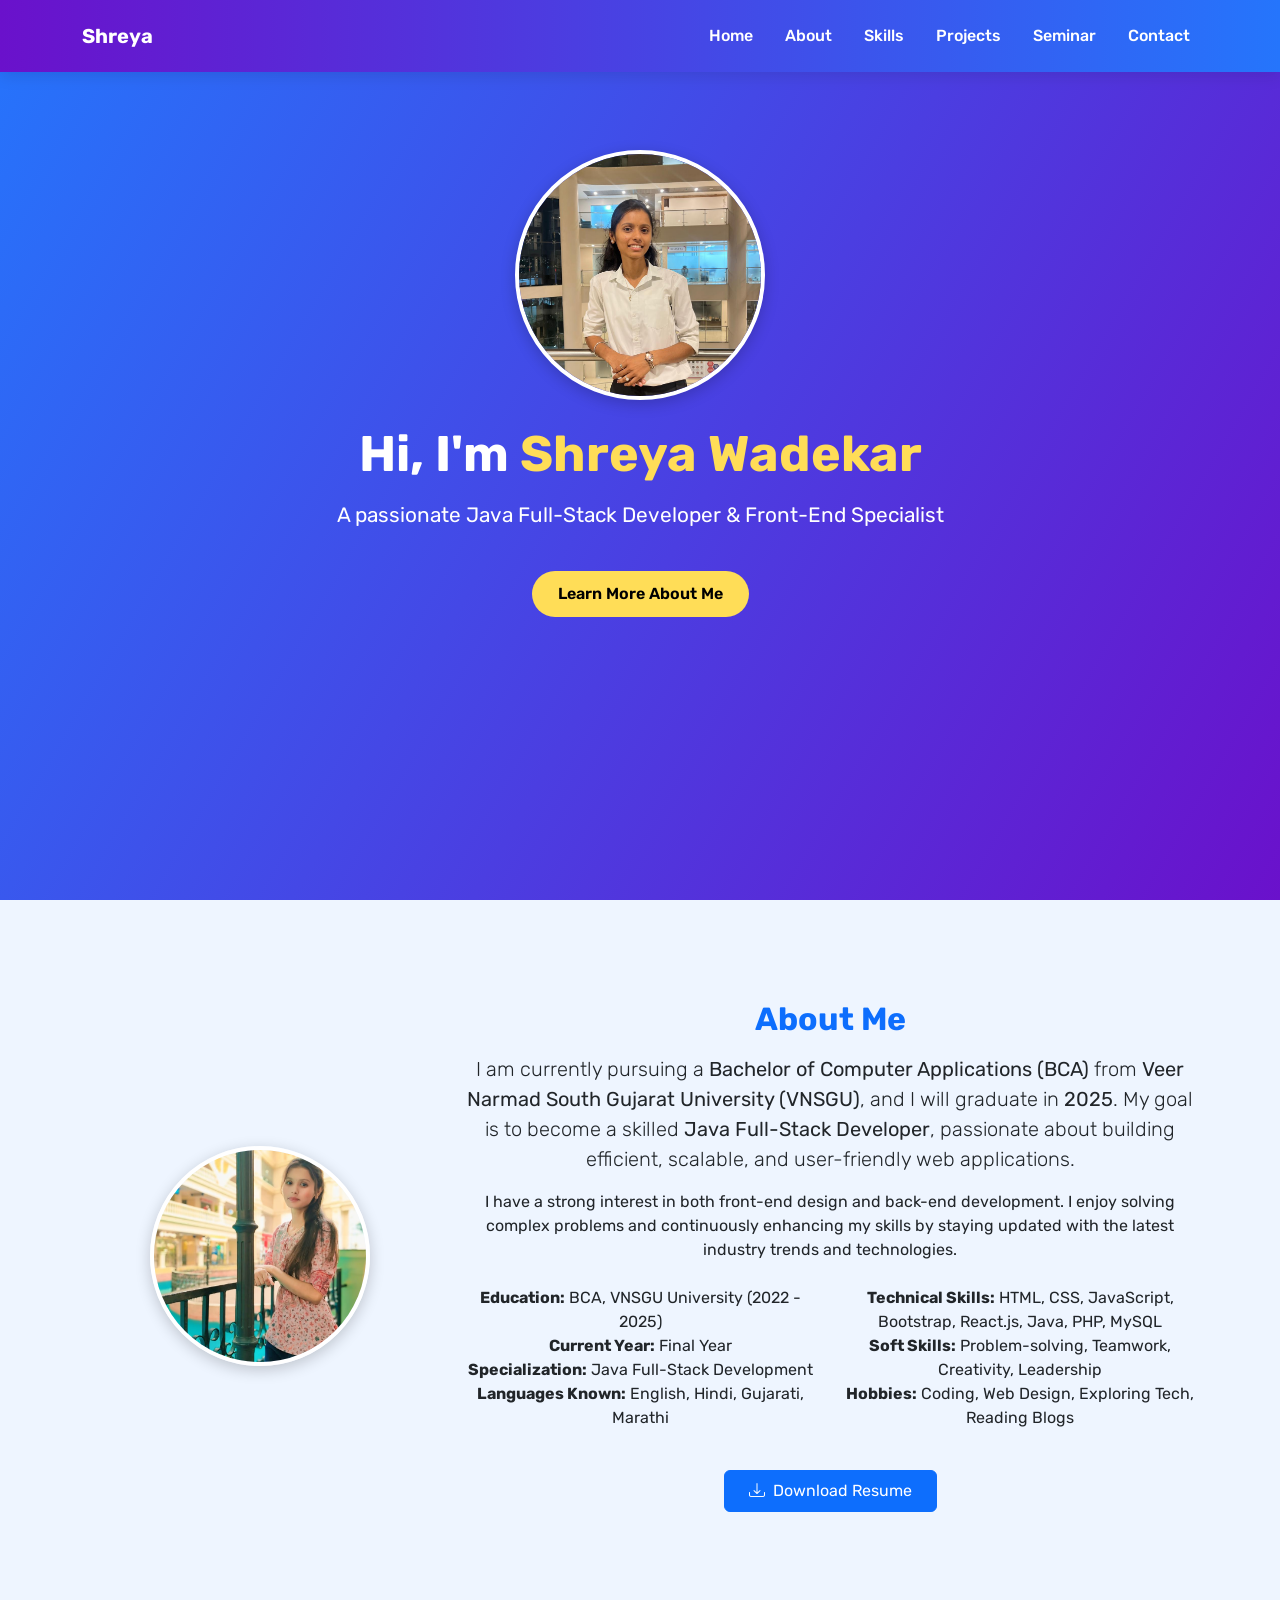
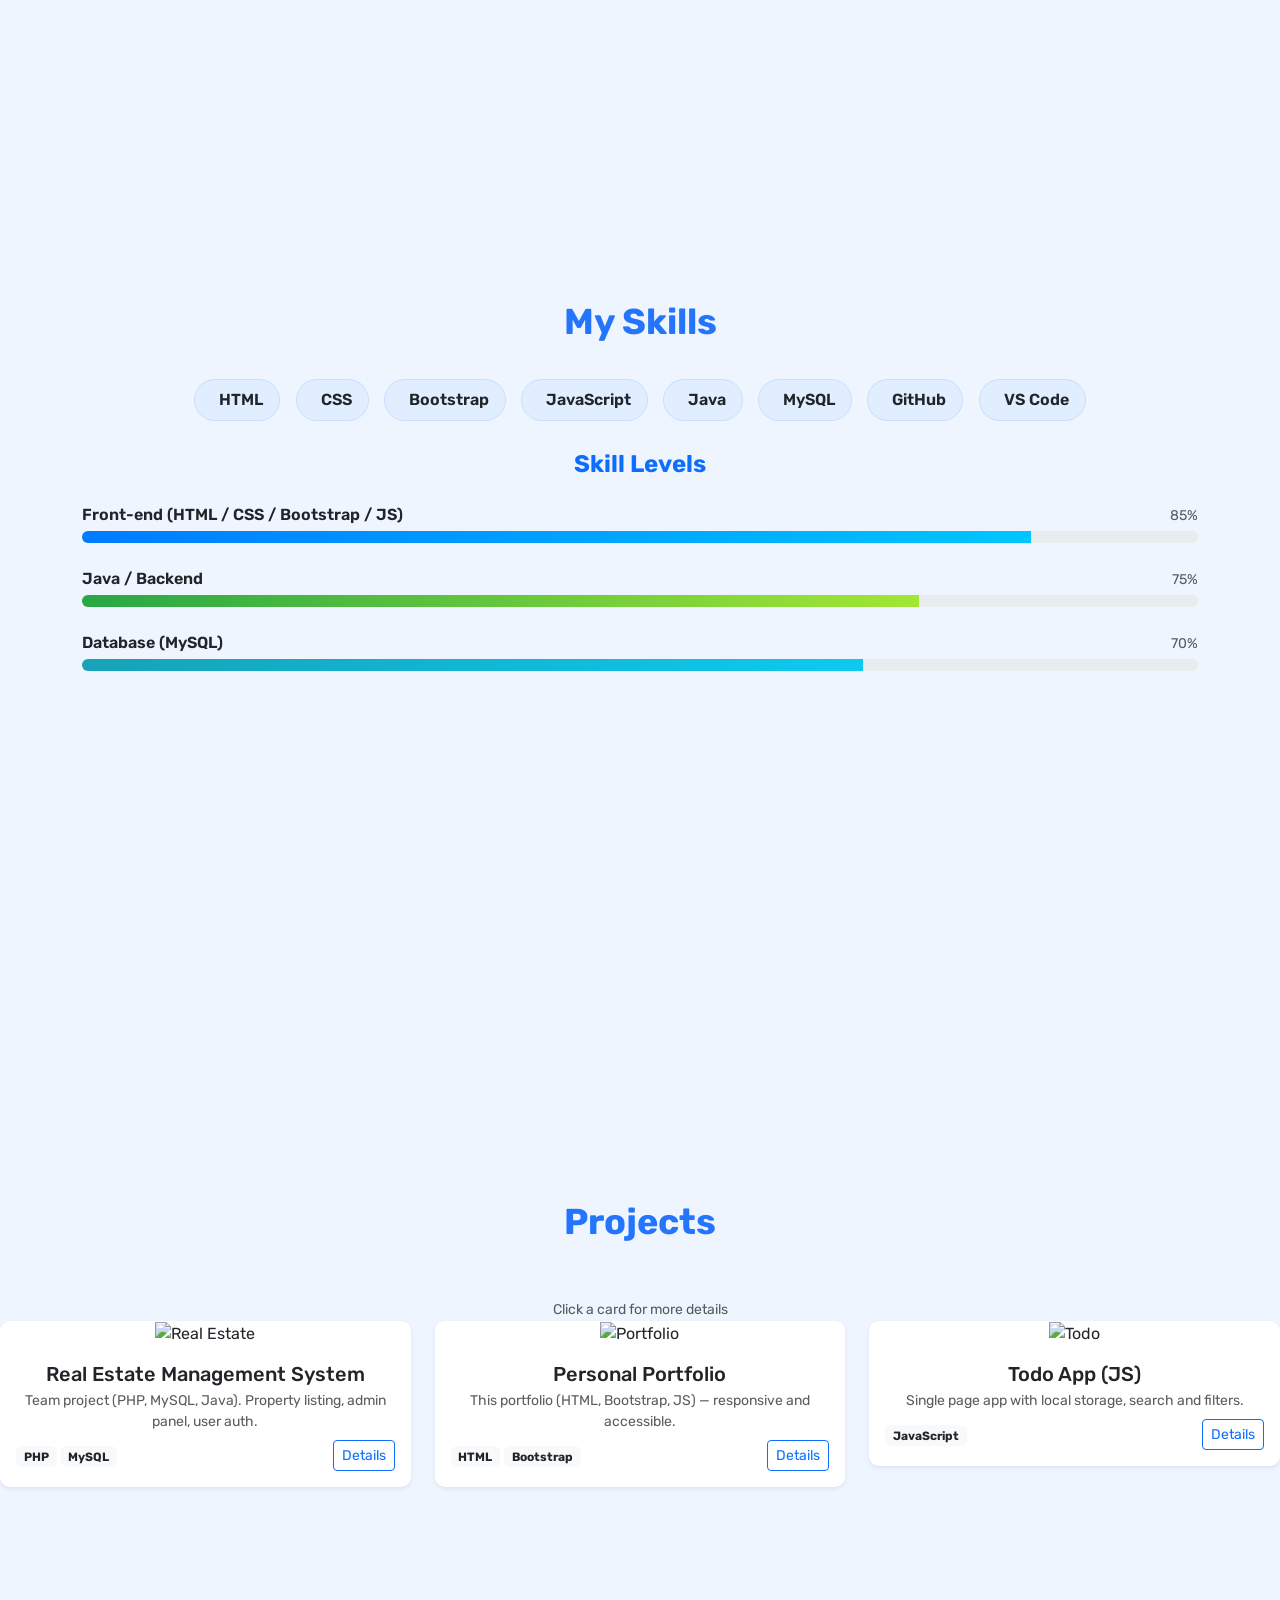
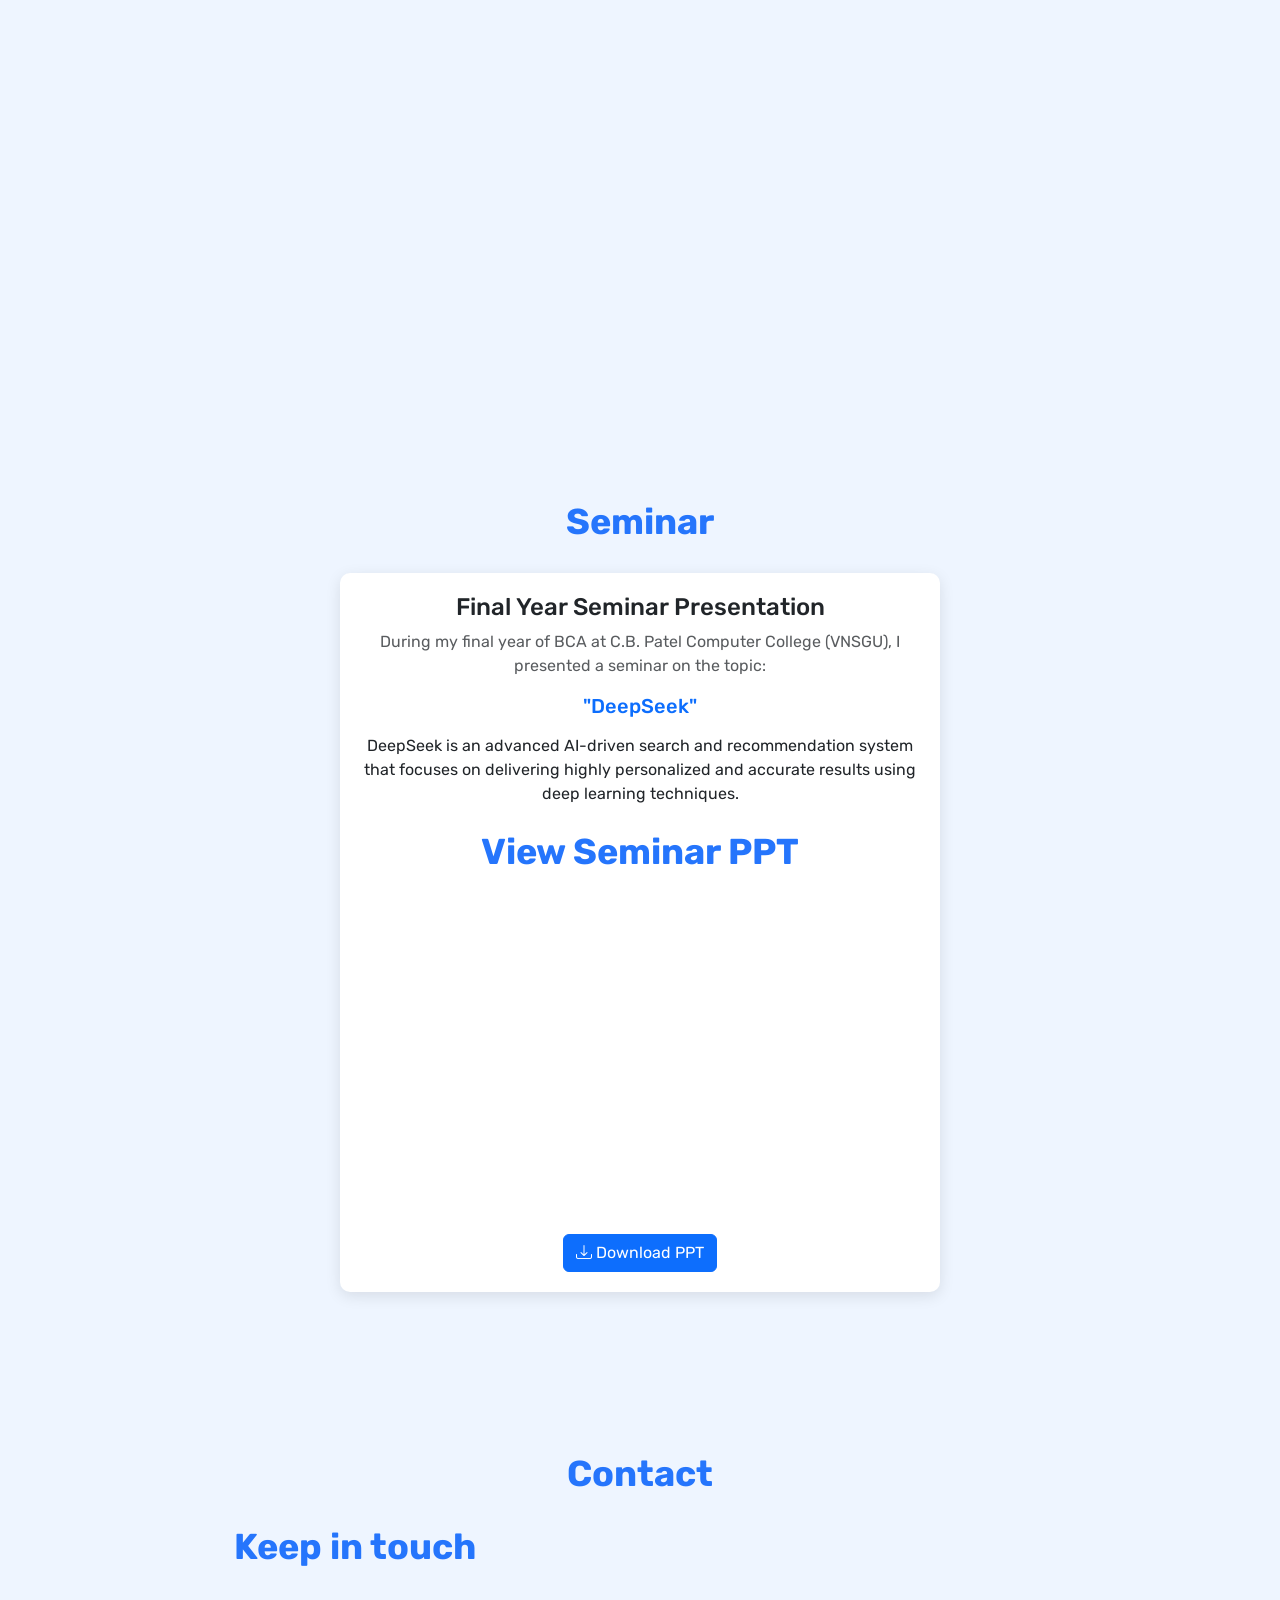
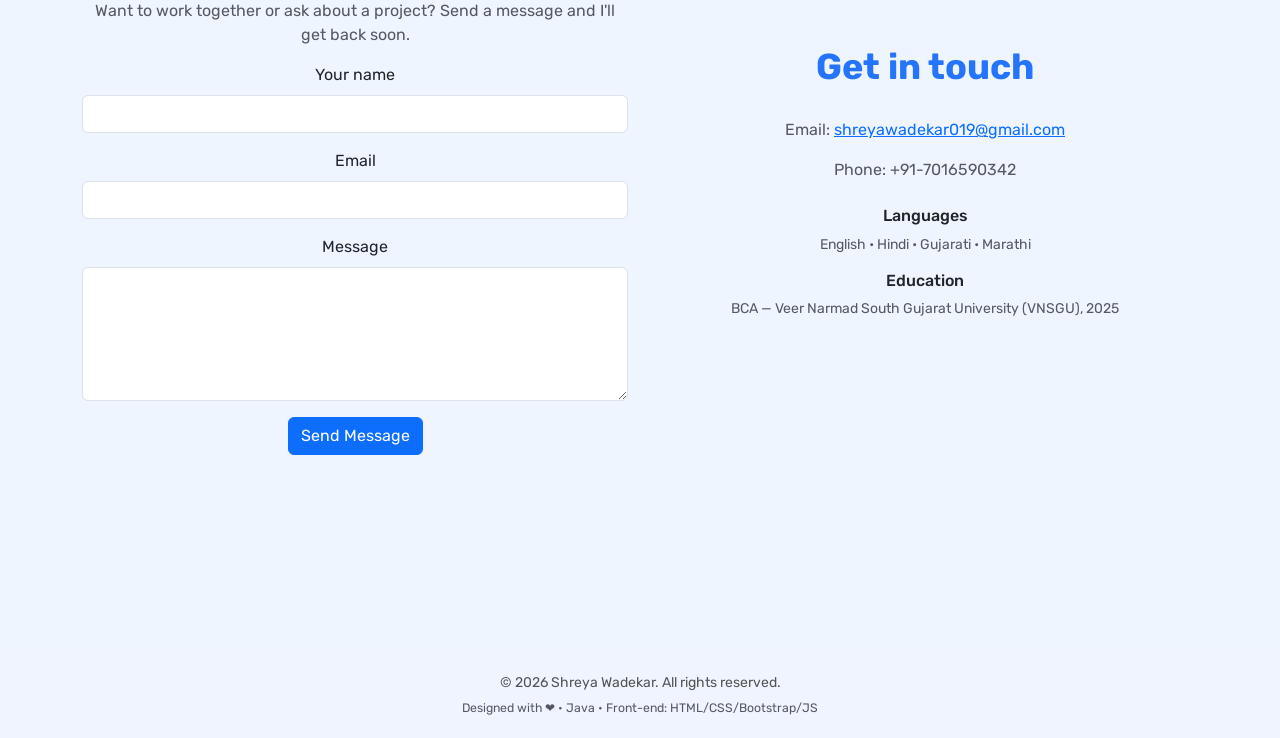
==== home.html @ 7461a8b8 "potfolio" ====
<!doctype html>
<html lang="en">

<head>
  <meta charset="utf-8">
  <meta name="viewport" content="width=device-width, initial-scale=1">
  <title>Shreya Portfolio</title>

  <!-- Bootstrap CSS -->
  <link href="https://cdn.jsdelivr.net/npm/bootstrap@5.3.7/dist/css/bootstrap.min.css" rel="stylesheet">

  <!-- Bootstrap Icons -->
  <link href="https://cdn.jsdelivr.net/npm/bootstrap-icons@1.10.5/font/bootstrap-icons.css" rel="stylesheet">

  <!-- Google Fonts -->
  <link href="https://fonts.googleapis.com/css2?family=Rubik:wght@300;400;600;700&display=swap" rel="stylesheet">

  <!-- Font Awesome -->
  <script src="https://kit.fontawesome.com/a076d05399.js" crossorigin="anonymous"></script>

  <!-- AOS Library CSS -->
  <link href="https://unpkg.com/aos@2.3.1/dist/aos.css" rel="stylesheet">

  <style>
    body {
      background: #eef5ff;
      font-family: 'Rubik', sans-serif;
      overflow-x: hidden;
      margin: 0;
      padding: 0;
    }

    /* Navbar */
    .navbar {
      background: linear-gradient(90deg, #6a11cb, #2575fc);
      box-shadow: 0 4px 15px rgba(0, 0, 0, 0.1);
      position: fixed;
      top: 0;
      width: 100%;
      z-index: 1000;
    }

    .navbar .nav-link {
      color: white;
      font-weight: 500;
      transition: color 0.3s ease;
    }

    .navbar .nav-link:hover {
      color: #ffdd57;
    }

    .section {
  min-height: 100vh;
  padding: 100px 0 60px;
  text-align: center;
  transition: all 0.5s ease-in-out;
  display: block; /* Always visible */
}

    .section.active {
      display: block;
      animation: fadeIn 0.7s ease-in-out;
    }

    @keyframes fadeIn {
      from {
        opacity: 0;
        transform: translateY(30px);
      }

      to {
        opacity: 1;
        transform: translateY(0);
      }
    }

    /* Hero Section */
    #hero {
      background: linear-gradient(120deg, #2575fc, #6a11cb);
      color: white;
      text-align: center;
      padding-top: 150px;
      padding-bottom: 100px;
    }

    #hero h1 {
      font-size: 50px;
      font-weight: bold;
    }

    #hero p {
      font-size: 1.3rem;
    }

    #hero .btn-custom {
      background-color: #ffdd57;
      color: #000;
      border-radius: 30px;
      padding: 10px 25px;
      font-weight: 600;
      transition: 0.3s;
    }

    #hero .btn-custom:hover {
      background-color: #fff;
      color: #2575fc;
    }

    /* Profile Image */
    .profile-img {
      border-radius: 50%;
      box-shadow: 0 4px 15px rgba(0, 0, 0, 0.2);
      width: 250px;
      height: 250px;
      object-fit: cover;
      border: 4px solid #fff;
    }

    /* Headings */
    .name {
      color: #2575fc;
      font-weight: bold;
      font-size: 36px;
      margin-bottom: 30px;
    }

    /* Skill Badges */
    .skill-badge {
      display: inline-flex;
      align-items: center;
      gap: 8px;
      border-radius: 30px;
      padding: 0.5rem 1rem;
      font-weight: 600;
      border: 1px solid rgba(13, 110, 253, 0.12);
      background: rgba(13, 110, 253, 0.05);
      margin: 0.35rem;
      transition: 0.3s;
    }

    .skill-badge i {
      color: #2575fc;
    }

    .skill-badge:hover {
      background: rgba(13, 110, 253, 0.2);
      transform: scale(1.05);
    }

    /* Project Cards */
    .project-card {
      border-radius: 10px;
      overflow: hidden;
      background: white;
      box-shadow: 0 4px 15px rgba(0, 0, 0, 0.1);
      transition: transform 0.3s ease-in-out;
    }

    .project-card:hover {
      transform: translateY(-5px);
    }

    .project-img {
      width: 100%;
      height: 200px;
      object-fit: cover;
    }

    /* Seminar Section */
    .seminar-card {
      border-radius: 10px;
      background: white;
      padding: 20px;
      box-shadow: 0 4px 15px rgba(0, 0, 0, 0.1);
      max-width: 600px;
      margin: auto;
    }

    /* Footer */
    footer {
      background: #f0f4ff;
      padding: 20px 0;
      text-align: center;
      font-size: 14px;
      color: #555;
    }

    /* Adjust scroll for fixed navbar */
    :root {
      --navbar-height: 80px;
    }

    html {
      scroll-behavior: smooth;
      scroll-padding-top: var(--navbar-height);
    }

    #about,
    #skills,
    #projects,
    #seminar,
    #contact {
      scroll-margin-top: var(--navbar-height);
    }
    .bg-gradient-primary {
  background: linear-gradient(90deg, #007bff, #00c6ff);
}

.bg-gradient-success {
  background: linear-gradient(90deg, #28a745, #a3e635);
}

.bg-gradient-info {
  background: linear-gradient(90deg, #17a2b8, #0dcaf0);
}

  </style>
</head>

<body>
  <!-- Navbar -->
  <nav class="navbar navbar-expand-lg navbar-light py-3">
    <div class="container">
      <a class="navbar-brand fw-bold text-white" href="#">Shreya</a>
      <button class="navbar-toggler" type="button" data-bs-toggle="collapse" data-bs-target="#navMenu">
        <span class="navbar-toggler-icon"></span>
      </button>
      <div class="collapse navbar-collapse" id="navMenu">
       <ul class="navbar-nav ms-auto gap-3">
  <li class="nav-item"><a class="nav-link" href="#hero">Home</a></li>
  <li class="nav-item"><a class="nav-link" href="#about">About</a></li>
  <li class="nav-item"><a class="nav-link" href="#skills">Skills</a></li>
  <li class="nav-item"><a class="nav-link" href="#projects">Projects</a></li>
  <li class="nav-item"><a class="nav-link" href="#seminar">Seminar</a></li>
  <li class="nav-item"><a class="nav-link" href="#contact">Contact</a></li>
</ul>

      </div>
    </div>
  </nav>

  <!-- Hero Section -->
  <section class="section active" id="hero">
    <div class="container">
      <img src="image/formal.jpg" alt="Shreya" class="profile-img mb-4">
      <h1>Hi, I'm <span style="color:#ffdd57;">Shreya Wadekar</span></h1>
      <p class="mt-3">A passionate Java Full-Stack Developer & Front-End Specialist</p>
      <a href="#" onclick="showSection('about')" class="btn btn-custom mt-4">Learn More About Me</a>
    </div>
  </section>

  <!-- About Section -->
  <section class="section" id="about">
    <div class="container">
      <div class="row align-items-center">
        <!-- Profile Image -->
        <div class="col-md-4 text-center mb-4 mb-md-0" data-aos="fade-right" data-aos-duration="1000">
          <img src="image/my.jpg" alt="Shreya" class="profile-img" style="width: 220px; height: 220px; object-fit: cover;">
        </div>

        <!-- About Content -->
        <div class="col-md-8" data-aos="fade-left" data-aos-duration="1000">
          <h2 class="fw-bold text-primary mb-3">About Me</h2>
          <p class="lead">
            I am currently pursuing a <strong>Bachelor of Computer Applications (BCA)</strong> from
            <strong>Veer Narmad South Gujarat University (VNSGU)</strong>, and I will graduate in <strong>2025</strong>.
            My goal is to become a skilled <strong>Java Full-Stack Developer</strong>, passionate about building
            efficient, scalable, and user-friendly web applications.
          </p>

          <p>
            I have a strong interest in both front-end design and back-end development. I enjoy solving complex problems
            and continuously enhancing my skills by staying updated with the latest industry trends and technologies.
          </p>

          <!-- Personal Details -->
          <div class="row mt-4">
            <div class="col-sm-6">
              <ul class="list-unstyled">
                <li><strong>Education:</strong> BCA, VNSGU University (2022 - 2025)</li>
                <li><strong>Current Year:</strong> Final Year</li>
                <li><strong>Specialization:</strong> Java Full-Stack Development</li>
                <li><strong>Languages Known:</strong> English, Hindi, Gujarati, Marathi</li>
              </ul>
            </div>
            <div class="col-sm-6">
              <ul class="list-unstyled">
                <li><strong>Technical Skills:</strong> HTML, CSS, JavaScript, Bootstrap, React.js, Java, PHP, MySQL</li>
                <li><strong>Soft Skills:</strong> Problem-solving, Teamwork, Creativity, Leadership</li>
                <li><strong>Hobbies:</strong> Coding, Web Design, Exploring Tech, Reading Blogs</li>
              </ul>
            </div>
          </div>

          <!-- Resume Download Button -->
          <div class="mt-4">
            <a href="files/Shreya_Resume.pdf" class="btn btn-primary px-4 py-2" download>
              <i class="bi bi-download me-2"></i>Download Resume
            </a>
          </div>
        </div>
      </div>
    </div>
  </section>

  <!-- Skills Section -->
  <section class="section" id="skills">
    <div class="container text-center">
      <h1 class="name">My Skills</h1>
      <div>
        <!-- Frontend -->
        <span class="skill-badge"><i class="fab fa-html5"></i> HTML</span>
        <span class="skill-badge"><i class="fab fa-css3-alt"></i> CSS</span>
        <span class="skill-badge"><i class="fab fa-bootstrap"></i> Bootstrap</span>
        <span class="skill-badge"><i class="fab fa-js"></i> JavaScript</span>

        <!-- Backend -->
        <span class="skill-badge"><i class="fab fa-java"></i> Java</span>
       
        <!-- Database -->
        <span class="skill-badge"><i class="fas fa-database"></i> MySQL</span>

        <!-- Tools -->
        <span class="skill-badge"><i class="fab fa-github"></i> GitHub</span>
        <span class="skill-badge"><i class="fas fa-terminal"></i> VS Code</span>

        <!-- Skill Levels Section -->
<h4 class="mt-4 text-primary fw-bold">Skill Levels</h4>
<div class="mt-4">

  <!-- Front-end Skills -->
  <div class="mb-4">
    <div class="d-flex justify-content-between align-items-center mb-1">
      <span class="fw-semibold">Front-end (HTML / CSS / Bootstrap / JS)</span>
      <span class="small text-muted">85%</span>
    </div>
    <div class="progress" style="height: 12px; border-radius: 10px; overflow: hidden;">
      <div class="progress-bar bg-gradient-primary" role="progressbar" 
           style="width: 85%; transition: width 1.5s ease-in-out;">
      </div>
    </div>
  </div>

  <!-- Java / Backend -->
  <div class="mb-4">
    <div class="d-flex justify-content-between align-items-center mb-1">
      <span class="fw-semibold">Java / Backend</span>
      <span class="small text-muted">75%</span>
    </div>
    <div class="progress" style="height: 12px; border-radius: 10px; overflow: hidden;">
      <div class="progress-bar bg-gradient-success" role="progressbar" 
           style="width: 75%; transition: width 1.5s ease-in-out;">
      </div>
    </div>
  </div>

  <!-- Database -->
  <div class="mb-4">
    <div class="d-flex justify-content-between align-items-center mb-1">
      <span class="fw-semibold">Database (MySQL)</span>
      <span class="small text-muted">70%</span>
    </div>
    <div class="progress" style="height: 12px; border-radius: 10px; overflow: hidden;">
      <div class="progress-bar bg-gradient-info" role="progressbar" 
           style="width: 70%; transition: width 1.5s ease-in-out;">
      </div>
    </div>
  </div>
</div>

      </div>
    </div>
  </section>

  <!-- PROJECTS -->
  <section class="section" id="projects">
    <div class="container text-center">
        <h3 class="name">Projects</h3>
        <div class="d-flex justify-content-between align-items-center mb-4"></div>
        <small class="text-muted">Click a card for more details</small>
      </div>

      <div class="row g-4">
        <!-- Project 1 -->
        <div class="col-md-6 col-lg-4">
          <div class="project-card p-0 shadow-sm">
            <img src="https://via.placeholder.com/600x400.png?text=Real+Estate+System" alt="Real Estate" class="project-img">
            <div class="p-3">
              <h5 class="mb-1">Real Estate Management System</h5>
              <p class="small text-muted mb-2">Team project (PHP, MySQL, Java). Property listing, admin panel, user auth.</p>
              <div class="d-flex justify-content-between align-items-center">
                <div>
                  <span class="badge bg-light text-dark">PHP</span>
                  <span class="badge bg-light text-dark">MySQL</span>
                </div>
                <button class="btn btn-sm btn-outline-primary" data-bs-toggle="modal" data-bs-target="#projModal" data-proj="Real Estate Management System|Built a multi-user property management system using PHP/MySQL. Features: property CRUD, search, filters, admin approval.|Images & repo link here">Details</button>
              </div>
            </div>
          </div>
        </div>

        <!-- Project 2 -->
        <div class="col-md-6 col-lg-4">
          <div class="project-card p-0 shadow-sm">
            <img src="https://via.placeholder.com/600x400.png?text=Portfolio+Site" alt="Portfolio" class="project-img">
            <div class="p-3">
              <h5 class="mb-1">Personal Portfolio</h5>
              <p class="small text-muted mb-2">This portfolio (HTML, Bootstrap, JS) — responsive and accessible.</p>
              <div class="d-flex justify-content-between align-items-center">
                <div>
                  <span class="badge bg-light text-dark">HTML</span>
                  <span class="badge bg-light text-dark">Bootstrap</span>
                </div>
                <button class="btn btn-sm btn-outline-primary" data-bs-toggle="modal" data-bs-target="#projModal" data-proj="Personal Portfolio|Responsive single-page portfolio built with Bootstrap. Clean code and mobile-first design.|Repo & live demo here">Details</button>
              </div>
            </div>
          </div>
        </div>

        <!-- Project 3 -->
        <div class="col-md-6 col-lg-4">
          <div class="project-card p-0 shadow-sm">
            <img src="https://via.placeholder.com/600x400.png?text=Todo+App" alt="Todo" class="project-img">
            <div class="p-3">
              <h5 class="mb-1">Todo App (JS)</h5>
              <p class="small text-muted mb-2">Single page app with local storage, search and filters.</p>
              <div class="d-flex justify-content-between align-items-center">
                <div>
                  <span class="badge bg-light text-dark">JavaScript</span>
                </div>
                <button class="btn btn-sm btn-outline-primary" data-bs-toggle="modal" data-bs-target="#projModal" data-proj="Todo App|Lightweight todo app using vanilla JS and localStorage. Features: add, edit, delete, filter.|Source link">Details</button>
              </div>
            </div>
          </div>
        </div>

        <!-- add more project cards as needed -->
      </div>
    </div>
  </section>

  <!-- PROJECT DETAILS MODAL -->
  <div class="modal fade" id="projModal" tabindex="-1" aria-hidden="true">
    <div class="modal-dialog modal-lg modal-dialog-centered">
      <div class="modal-content">
        <div class="modal-header">
          <h5 class="modal-title" id="projTitle">Project Title</h5>
          <button type="button" class="btn-close" data-bs-dismiss="modal"></button>
        </div>
        <div class="modal-body" id="projBody">
          <p>Project description...</p>
        </div>
        <div class="modal-footer">
          <a href="#" id="projRepo" class="btn btn-outline-primary" target="_blank">Repository</a>
          <button type="button" class="btn btn-secondary" data-bs-dismiss="modal">Close</button>
        </div>
      </div>
    </div>
  </div>


  <!-- Seminar Section -->
  <section class="section" id="seminar">
    <div class="container text-center">
      <h1 class="name">Seminar</h1>
      <div class="seminar-card">
        <h4>Final Year Seminar Presentation</h4>
        <p class="text-muted">
          During my final year of BCA at C.B. Patel Computer College (VNSGU), I presented a seminar on the topic:
        </p>
        <h5 class="mt-3 text-primary">"DeepSeek"</h5>
        <p class="mt-3">
          DeepSeek is an advanced AI-driven search and recommendation system that focuses on delivering highly
          personalized and accurate results using deep learning techniques.
        </p>

        <!-- Embedded PPT -->
        <div class="mt-4">
          <h5 class="name">View Seminar PPT</h5>
          <div class="ratio ratio-16x9">
            <iframe src="https://drive.google.com/file/d/1M2JegleSBIJE1m0StEn3SAeVq_3o8EKP/preview" allow="autoplay"></iframe>
          </div>

          <!-- Download Button -->
          <div class="mt-3">
            <a href="docs/DeepSeek_Seminar.pdf" download class="btn btn-primary">
              <i class="bi bi-download"></i> Download PPT
            </a>
          </div>
        </div>
      </div>
    </div>
  </section>

  <!-- Contact Section -->
<section class="section" id="contact">
    <div class="container text-center">
        <h3 class="name">Contact</h3>
      <div class="row align-items-center">
        <div class="col-lg-6 text-center">
           <h5 class="name">Keep in touch</h5>
          <p class="text-muted">Want to work together or ask about a project? Send a message and I'll get back soon.</p>

          <form id="contactForm" class="mt-3" novalidate>
            <div class="mb-3">
              <label class="form-label">Your name</label>
              <input type="text" name="name" class="form-control" required minlength="2">
              <div class="invalid-feedback">Please enter your name (2+ characters).</div>
            </div>

            <div class="mb-3">
              <label class="form-label">Email</label>
              <input type="email" name="email" class="form-control" required>
              <div class="invalid-feedback">Please enter a valid email.</div>
            </div>

            <div class="mb-3">
              <label class="form-label">Message</label>
              <textarea name="message" rows="5" class="form-control" required minlength="10"></textarea>
              <div class="invalid-feedback">Message must be at least 10 characters.</div>
            </div>

            <button class="btn btn-primary" type="submit">Send Message</button>
            <div id="formAlert" class="mt-3" style="display:none;"></div>
          </form>
        </div>

        <div class="col-lg-6">
          <h5 class="name">Get in touch</h5>
          <p class="text-muted">Email: <a href="mailto:your.email@example.com">shreyawadekar019@gmail.com</a></p>
          <p class="text-muted">Phone: +91-7016590342</p>

          <div class="mt-4">
            <h6>Languages</h6>
            <p class="small text-muted">English • Hindi • Gujarati • Marathi</p>

            <h6 class="mt-3">Education</h6>
            <p class="small text-muted">BCA — Veer Narmad South Gujarat University (VNSGU), 2025</p>
          </div>
        </div>
      </div>
    </div>
  </section>

  <!-- Footer -->
  <footer>
    <div class="container text-center">
      <p class="mb-1">&copy; <span id="year"></span> Shreya Wadekar. All rights reserved.</p>
      <small class="text-muted">Designed with ❤ • Java • Front-end: HTML/CSS/Bootstrap/JS</small>
    </div>
  </footer>

  <!-- Bootstrap JS -->
  <script src="https://cdn.jsdelivr.net/npm/bootstrap@5.3.7/dist/js/bootstrap.bundle.min.js"></script>

  <!-- AOS JS -->
  <script src="https://unpkg.com/aos@2.3.1/dist/aos.js"></script>
  <script>
    AOS.init();

    // Footer year update
    document.getElementById("year").textContent = new Date().getFullYear();

    // Smooth section switching
    function showSection(sectionId) {
      const sections = document.querySelectorAll('.section');
      sections.forEach(section => section.classList.remove('active'));

      const target = document.getElementById(sectionId);
      if (target) {
        target.classList.add('active');

        const navbarHeight = document.querySelector('.navbar').offsetHeight;
        const top = target.offsetTop - navbarHeight;

        window.scrollTo({
          top: top,
          behavior: 'smooth'
        });
      }
    }
  </script>
</body>
</html>
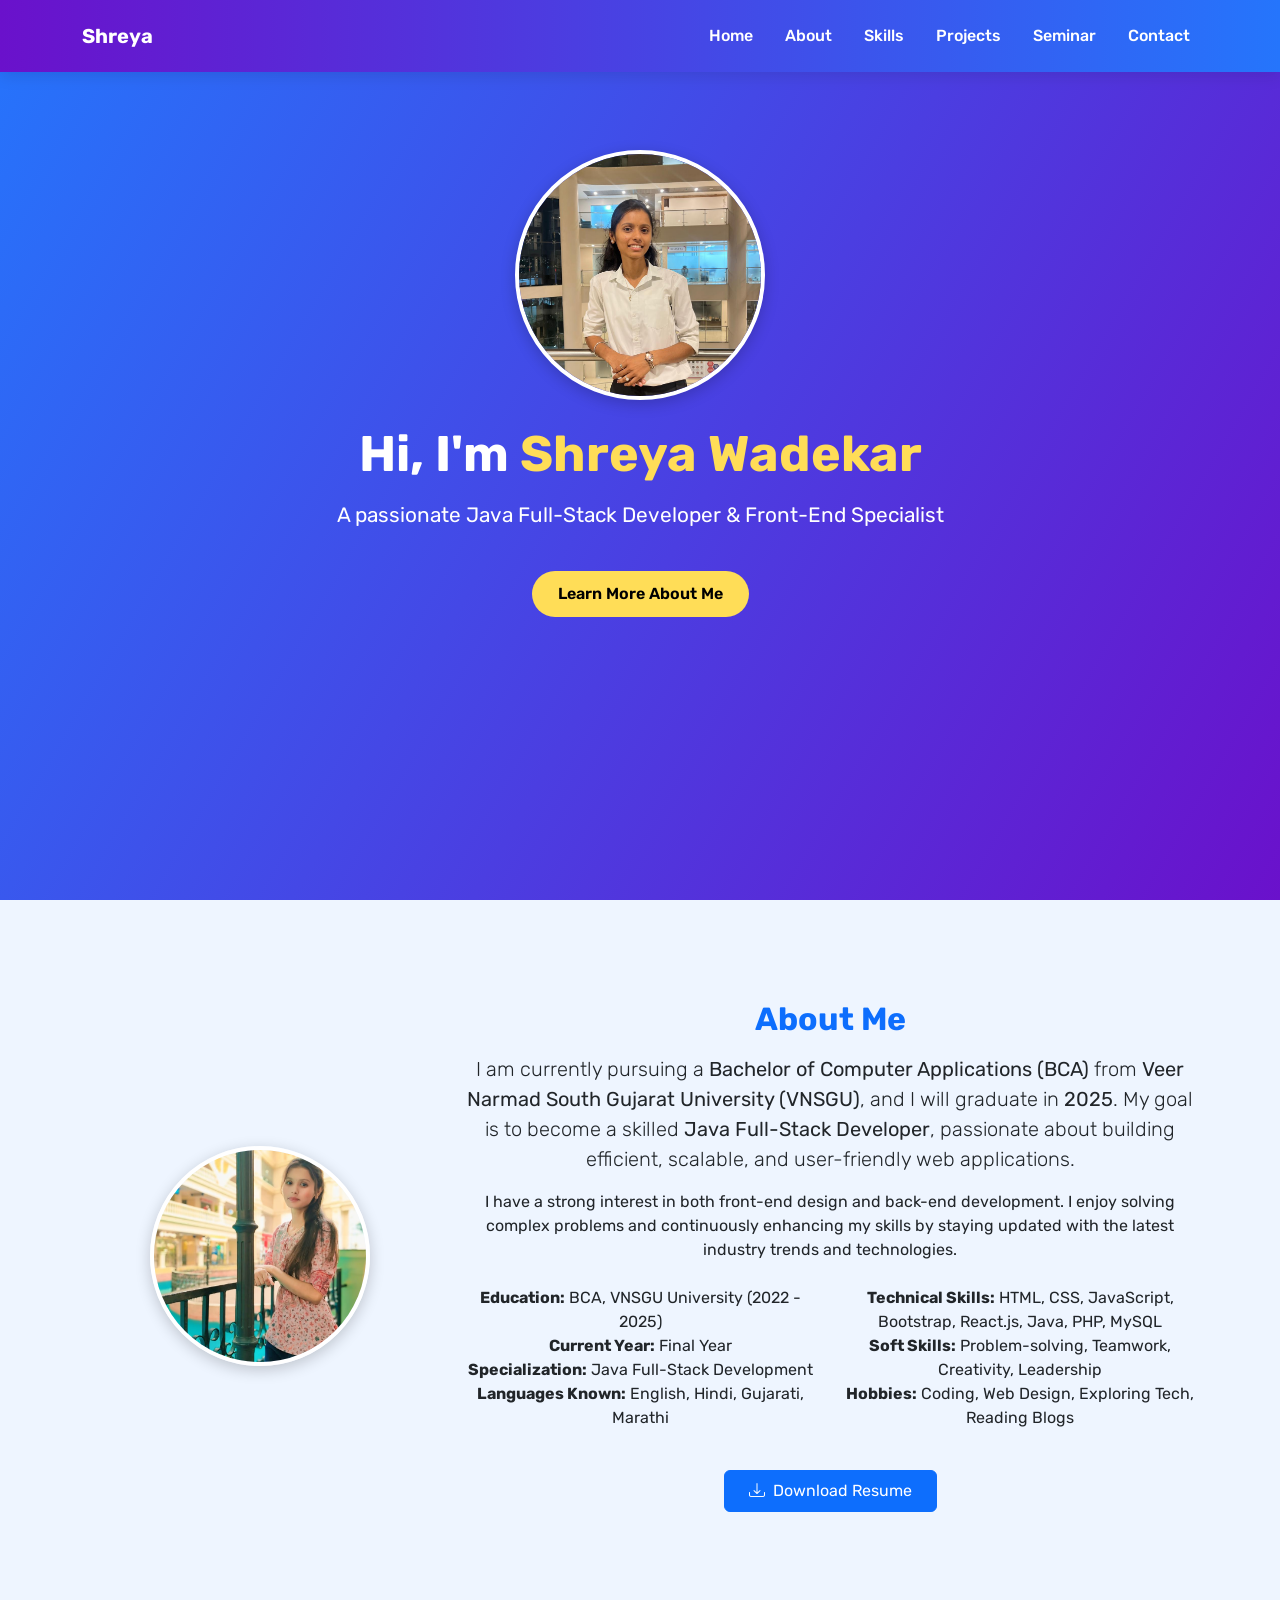
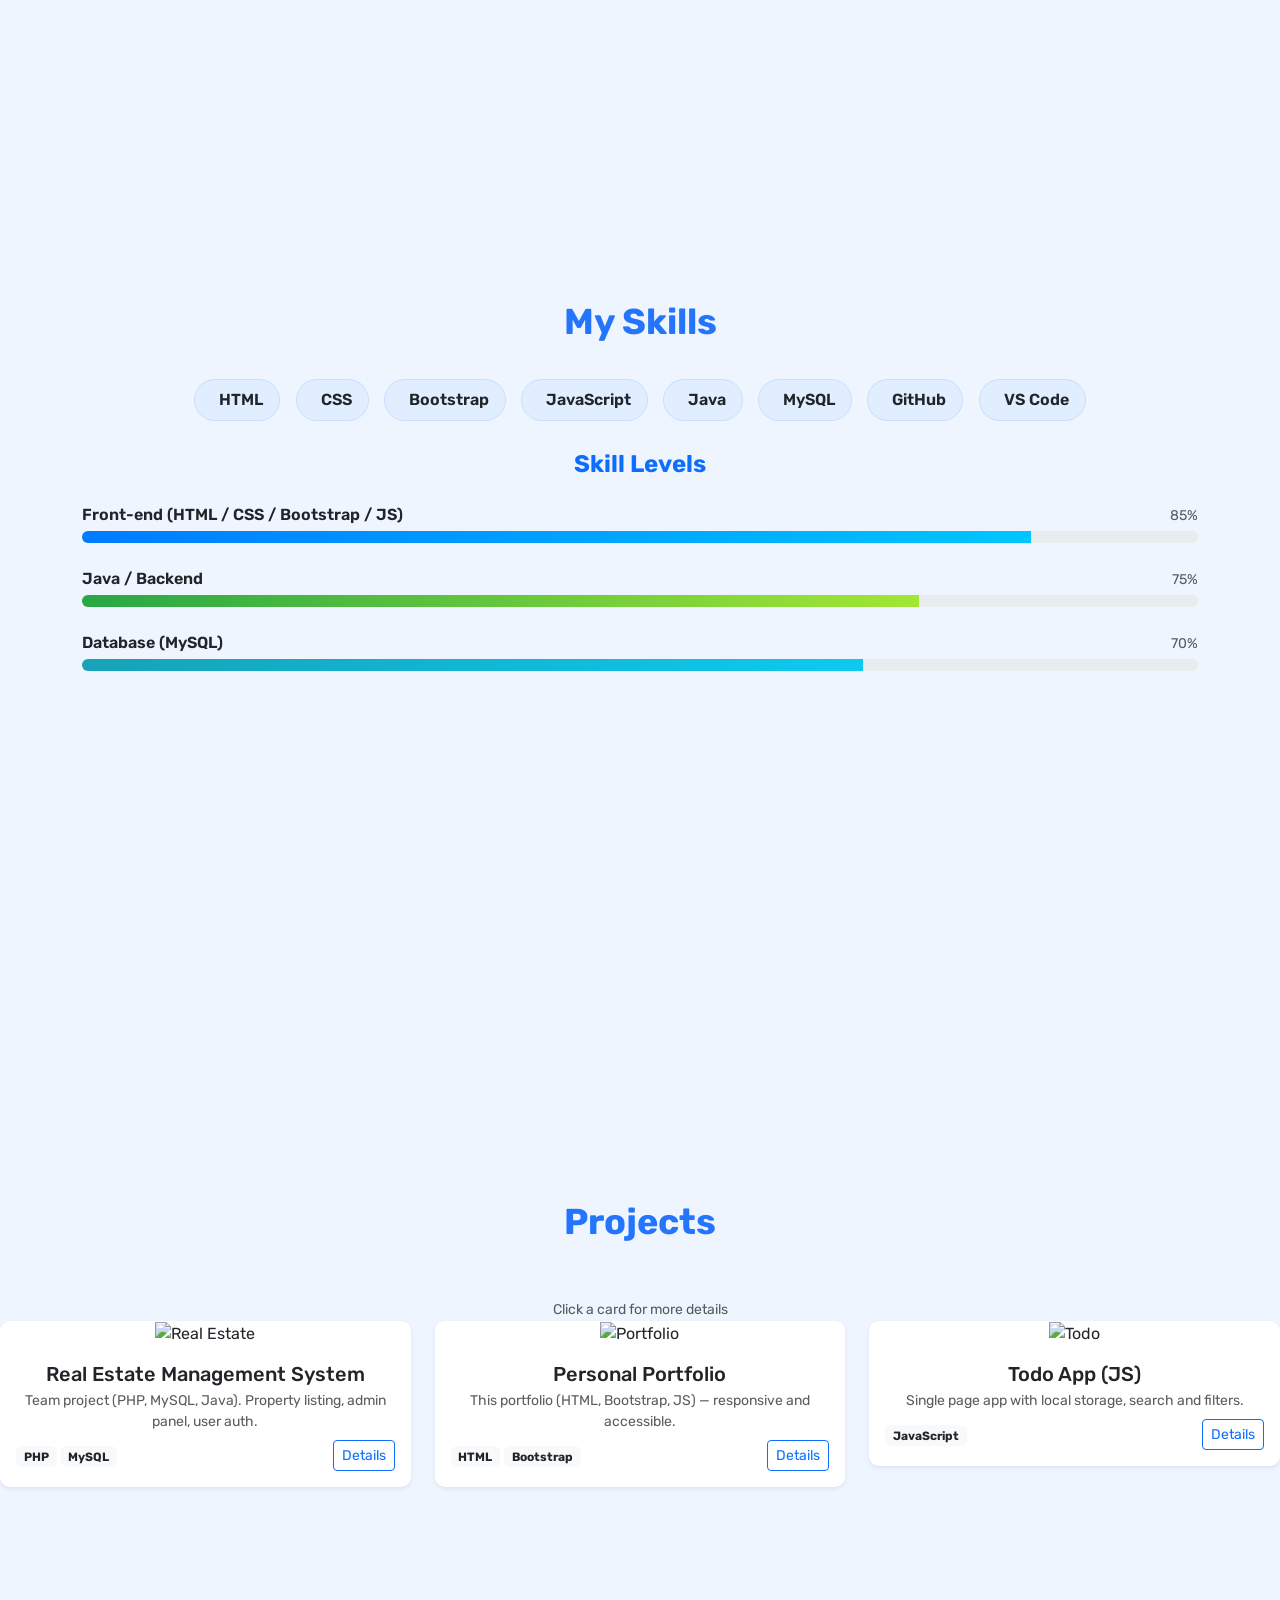
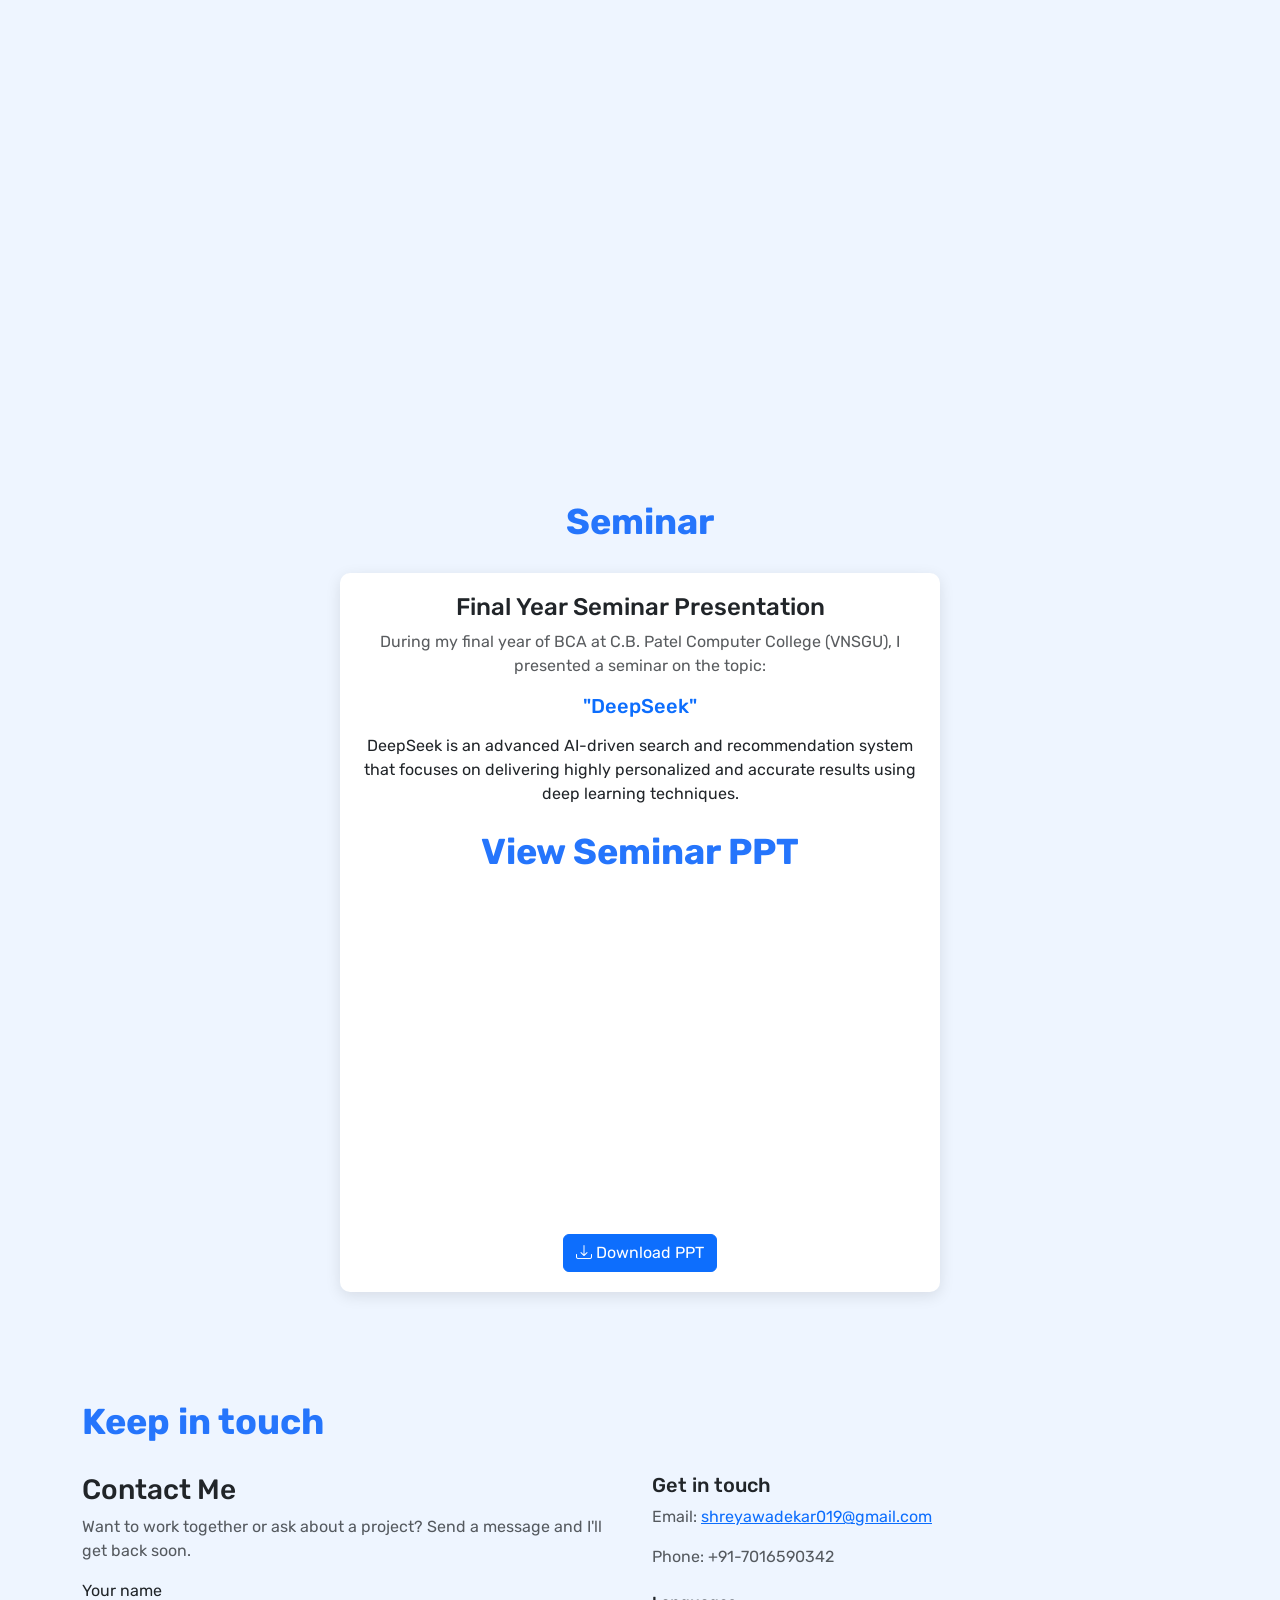
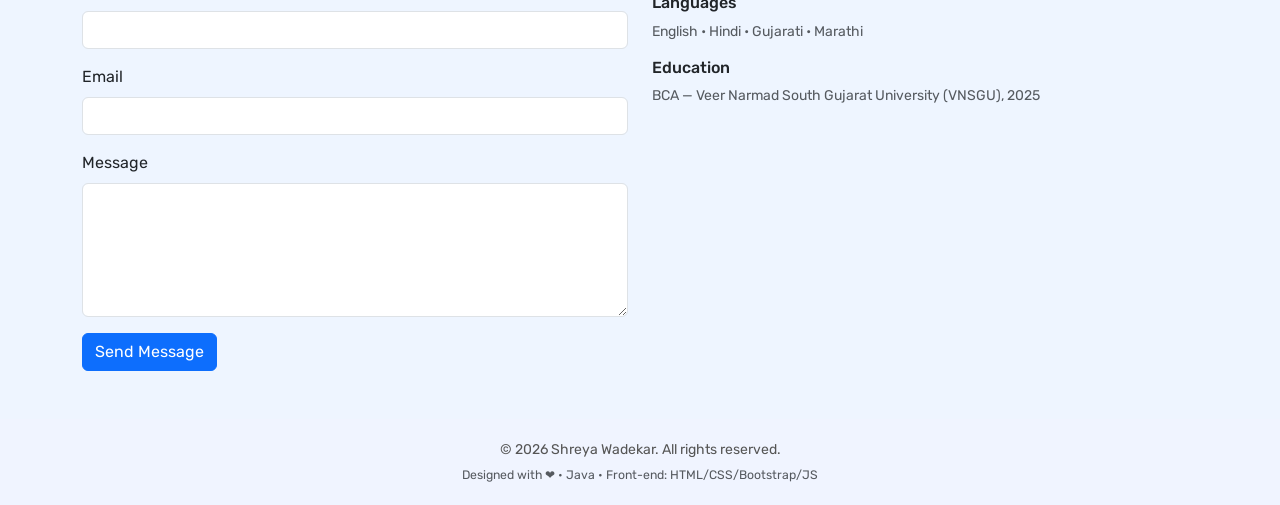
==== commit 0055b3e3: "update" ====
--- a/home.html
+++ b/home.html
@@ -493,55 +493,63 @@
     </div>
   </section>
 
-  <!-- Contact Section -->
-<section class="section" id="contact">
-    <div class="container text-center">
-        <h3 class="name">Contact</h3>
-      <div class="row align-items-center">
-        <div class="col-lg-6 text-center">
-           <h5 class="name">Keep in touch</h5>
-          <p class="text-muted">Want to work together or ask about a project? Send a message and I'll get back soon.</p>
-
-          <form id="contactForm" class="mt-3" novalidate>
-            <div class="mb-3">
-              <label class="form-label">Your name</label>
-              <input type="text" name="name" class="form-control" required minlength="2">
-              <div class="invalid-feedback">Please enter your name (2+ characters).</div>
-            </div>
-
-            <div class="mb-3">
-              <label class="form-label">Email</label>
-              <input type="email" name="email" class="form-control" required>
-              <div class="invalid-feedback">Please enter a valid email.</div>
-            </div>
-
-            <div class="mb-3">
-              <label class="form-label">Message</label>
-              <textarea name="message" rows="5" class="form-control" required minlength="10"></textarea>
-              <div class="invalid-feedback">Message must be at least 10 characters.</div>
-            </div>
-
-            <button class="btn btn-primary" type="submit">Send Message</button>
-            <div id="formAlert" class="mt-3" style="display:none;"></div>
-          </form>
-        </div>
-
-        <div class="col-lg-6">
-          <h5 class="name">Get in touch</h5>
-          <p class="text-muted">Email: <a href="mailto:your.email@example.com">shreyawadekar019@gmail.com</a></p>
-          <p class="text-muted">Phone: +91-7016590342</p>
-
-          <div class="mt-4">
-            <h6>Languages</h6>
-            <p class="small text-muted">English • Hindi • Gujarati • Marathi</p>
-
-            <h6 class="mt-3">Education</h6>
-            <p class="small text-muted">BCA — Veer Narmad South Gujarat University (VNSGU), 2025</p>
-          </div>
-        </div>
-      </div>
-    </div>
-  </section>
+    <!-- CONTACT -->
+<section id="contact" class="py-5">
+  <div class="container">
+    <h1 class="name" data-aos="fade-down" data-aos-duration="1000">Keep in touch</h1>
+    <div class="row g-4">
+
+      <!-- Contact Form -->
+      <div class="col-lg-6" data-aos="fade-right" data-aos-duration="1200">
+        <h3>Contact Me</h3>
+        <p class="text-muted">
+          Want to work together or ask about a project? Send a message and I'll get back soon.
+        </p>
+
+        <form id="contactForm" class="mt-3" novalidate>
+          <div class="mb-3">
+            <label class="form-label">Your name</label>
+            <input type="text" name="name" class="form-control" required minlength="2">
+            <div class="invalid-feedback">Please enter your name (2+ characters).</div>
+          </div>
+
+          <div class="mb-3">
+            <label class="form-label">Email</label>
+            <input type="email" name="email" class="form-control" required>
+            <div class="invalid-feedback">Please enter a valid email.</div>
+          </div>
+
+          <div class="mb-3">
+            <label class="form-label">Message</label>
+            <textarea name="message" rows="5" class="form-control" required minlength="10"></textarea>
+            <div class="invalid-feedback">Message must be at least 10 characters.</div>
+          </div>
+
+          <button class="btn btn-primary" type="submit" data-aos="zoom-in" data-aos-delay="200">Send Message</button>
+          <div id="formAlert" class="mt-3" style="display:none;"></div>
+        </form>
+      </div>
+
+      <!-- Contact Info -->
+      <div class="col-lg-6" data-aos="fade-left" data-aos-duration="1200">
+        <h5>Get in touch</h5>
+        <p class="text-muted">
+          Email: <a href="mailto:your.email@example.com">shreyawadekar019@gmail.com</a>
+        </p>
+        <p class="text-muted">Phone: +91-7016590342</p>
+
+        <div class="mt-4">
+          <h6>Languages</h6>
+          <p class="small text-muted">English • Hindi • Gujarati • Marathi</p>
+
+          <h6 class="mt-3">Education</h6>
+          <p class="small text-muted">BCA — Veer Narmad South Gujarat University (VNSGU), 2025</p>
+        </div>
+      </div>
+    </div>
+  </div>
+</section>
+
 
   <!-- Footer -->
   <footer>
